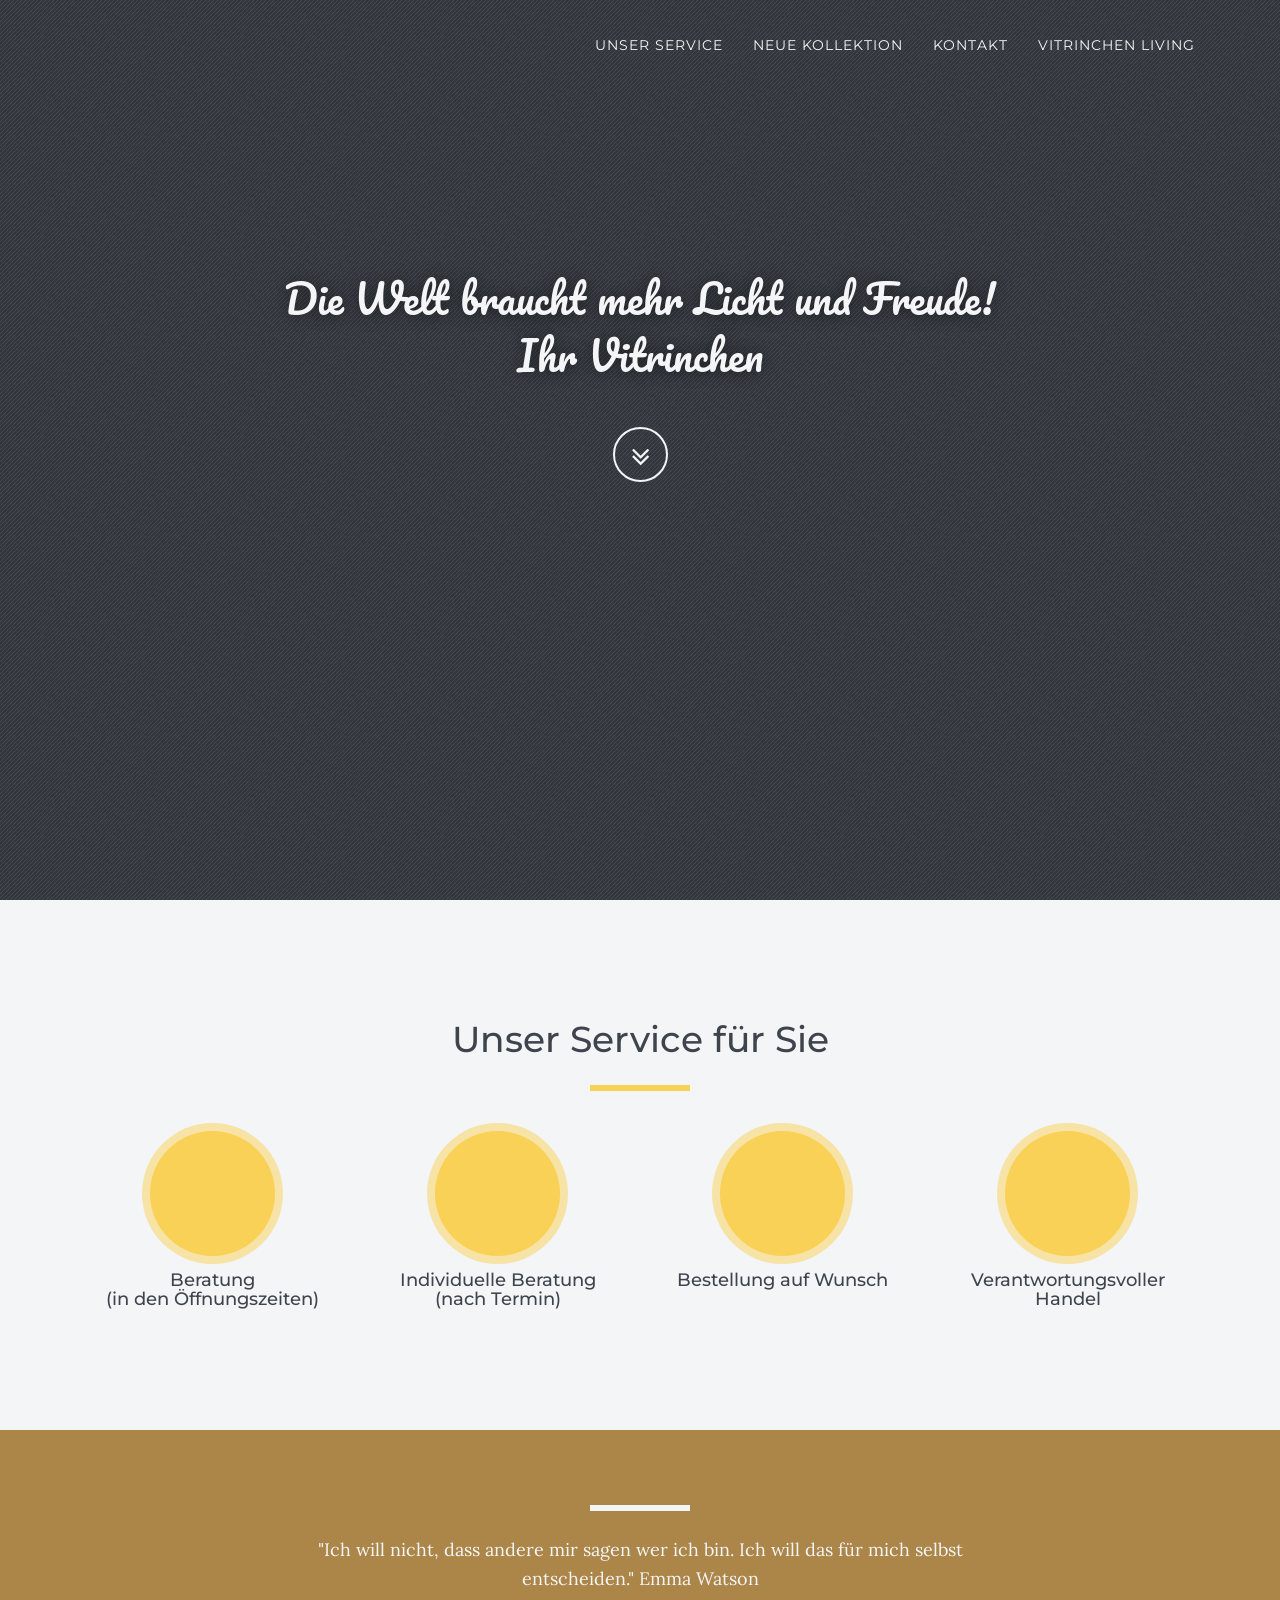
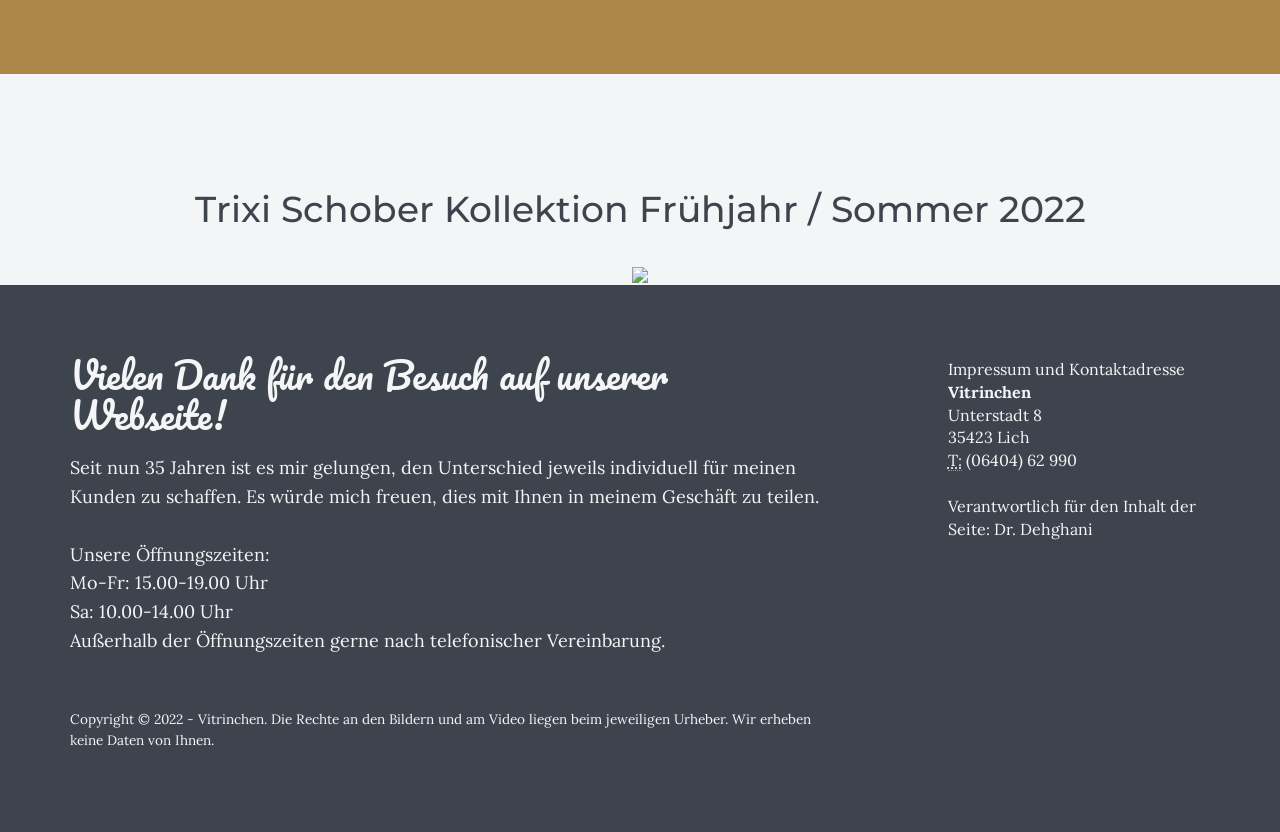
==== index.html @ 7ba22891 "new fashion" ====
<!DOCTYPE html>
<html lang="de">

<head>

    <meta charset="utf-8">
    <meta name="viewport" content="width=device-width, initial-scale=1, maximum-scale=1, user-scalable=no">
    <meta name="description" content="">
    <meta name="author" content="">

    <title>Vitrinchen in Lich</title>

    <!-- Bootstrap Core CSS -->
    <link href="assets/css/bootstrap/bootstrap.min.css" rel="stylesheet" type="text/css">

    <!-- Fonts -->
    <link href="assets/css/plugins/font-awesome/css/font-awesome.min.css" rel="stylesheet" type="text/css">
    <link href='https://fonts.googleapis.com/css?family=Lora:400,700,400italic,700italic' rel='stylesheet' type='text/css'>
    <link href='https://fonts.googleapis.com/css?family=Montserrat:400,700' rel='stylesheet' type='text/css'>
    <link href='https://fonts.googleapis.com/css?family=Pacifico' rel='stylesheet' type='text/css'>

    <!-- Retina Images Plugin -->
    <!--<script src="assets/js/plugins/retina/retina.min.js"></script>-->

    <!-- Plugin CSS -->
    <link href="assets/css/plugins/hover/hover.min.css" rel="stylesheet">
    <link href="assets/css/plugins/owl.carousel/owl.carousel.css" rel="stylesheet">
    <link href="assets/css/plugins/owl.carousel/owl.theme.css" rel="stylesheet">
    <!--<link href="assets/css/plugins/owl.carousel/owl.transitions.css" rel="stylesheet">-->
    <link href="assets/css/plugins/jquery.fs.wallpaper/jquery.fs.wallpaper.css" rel="stylesheet">
    <link href="assets/css/plugins/magnific-popup/magnific-popup.css" rel="stylesheet">

    <!-- Spectrum CSS -->
    <!-- Note: spectrum.css is the default blue theme. To use another theme, uncomment the one you want and delete the rest, including the default spectrum.css! -->
    <link href="assets/css/spectrum-yellow.css" rel="stylesheet">
    <!-- <link href="assets/css/spectrum-aqua.css" rel="stylesheet"> -->
    <!-- <link href="assets/css/spectrum-coffee.css" rel="stylesheet"> -->
    <!-- <link href="assets/css/spectrum-coral.css" rel="stylesheet"> -->
    <!-- <link href="assets/css/spectrum-lavender.css" rel="stylesheet"> -->
    <!-- <link href="assets/css/spectrum-olive.css" rel="stylesheet"> -->
    <!-- <link href="assets/css/spectrum-orange.css" rel="stylesheet"> -->
    <!-- <link href="assets/css/spectrum-peach.css" rel="stylesheet"> -->
    <!-- <link href="assets/css/spectrum-pink.css" rel="stylesheet"> -->
    <!-- <link href="assets/css/spectrum-purple.css" rel="stylesheet"> -->
    <!-- <link href="assets/css/spectrum-rust.css" rel="stylesheet"> -->
    <!-- <link href="assets/css/spectrum-seafoam.css" rel="stylesheet"> -->
    <!-- <link href="assets/css/spectrum-slate.css" rel="stylesheet"> -->
    <!-- <link href="assets/css/spectrum-turquoise.css" rel="stylesheet"> -->
    <!-- <link href="assets/css/spectrum-yellow.css" rel="stylesheet"> -->

    <!-- HTML5 shim and Respond.js IE8 support of HTML5 elements and media queries -->
    <!--[if lt IE 9]>
      <script src="assets/js/html5shiv.js"></script>
      <script src="assets/js/respond.min.js"></script>
    <![endif]-->

</head>

<body id="page-top" data-spy="scroll" data-target=".navbar-fixed-top">

    <div id="wrapper">

        <nav class="navbar navbar-dark navbar-fixed-top" role="navigation">
            <div class="container">
                <div class="navbar-header page-scroll">
                    <button type="button" class="navbar-toggle" data-toggle="collapse" data-target=".navbar-main-collapse">
                        <i class="fa fa-bars"></i>
                    </button>
                    <a class="navbar-brand" href="#page-top">
                        <span class="logo">
                            <!--<img src="assets/img/logo.png" alt="">-->
                        </span>
                    </a>
                </div>

                <!-- Collect the nav links, forms, and other content for toggling -->
                <div class="collapse navbar-collapse navbar-right navbar-main-collapse">
                    <ul class="nav navbar-nav">
                        <!-- Hidden li included to remove active class from about link when scrolled up past about section -->
                        <li class="hidden">
                            <a href="#page-top"></a>
                        </li>
                        <li class="page-scroll">
                            <a href="#services">Unser Service</a>
                        </li>
                        <li class="page-scroll">
                            <a href="#kollektion">Neue Kollektion</a>
                        </li>
                        <li class="page-scroll">
                            <a href="#contact">Kontakt</a>
                        </li>
                        <li class="page-scroll">
                            <a href="https://justkaran.github.io/vitrinchenliving/">Vitrinchen Living</a>
                        </li>
                    </ul>
                </div>
                <!-- /.navbar-collapse -->
            </div>
            <!-- /.container -->
        </nav>

        <header class="intro-img intro-dark-bg" style="background-image: url(https://cdn.pixabay.com/photo/2022/04/02/12/29/wild-daffodils-7106921_1280.jpg" data-stellar-background-ratio="0.5">
            <div class="overlay"></div>
            <div class="intro-body" data-scrollreveal="move 0">
                <div class="container">
                    <div class="intro-welcome">Die Welt braucht mehr Licht und Freude! <br> Ihr Vitrinchen</div>
                    <br>
                    <!--<h1 class="brand-heading"><span class="text-primary">Vitrinchen</span></h1>-->
                    <div class="page-scroll" data-scrollreveal="enter bottom after .6s">
                        <a href="#services" class="btn btn-scroll-light sink">
                            <i class="fa fa-angle-double-down"></i>
                        </a>
                    </div>
                </div>
            </div>
        </header>

       <!--<section id="about" class="about-2">
            <div class="container">
                <div class="row" data-scrollreveal="enter left">
                    <div class="col-lg-4 col-lg-offset-1">
                        <img src="assets/img/demo-bgs/header.png" class="img-circle img-responsive img-centered dark-faded-border" alt="">
                    </div>
                    <div class="col-lg-5 text-center" data-scrollreveal="enter right">
                        <h2>Über uns</h2>
                        <hr class="primary">
                        <p>Vitrinchen - Ihr Modehaus!</p>
                    </div>
                </div>
            </div>
        </section>-->

        <section id="services" class="services-1">
            <div class="container">
                <div class="row">
                    <div class="col-lg-8 col-lg-offset-2 text-center" data-scrollreveal="move 0">
                        <h2>Unser Service für Sie</h2>
                        <hr class="primary" style="background: rgba(171, 134, 72, 1)">
                    </div>
                    <div class="col-lg-12 text-center" data-scrollreveal="enter bottom">
                        <ul id="services-1-carousel" class="icon-effect list-inline">
                           <li class="item">
                                <span class="icon"></span>
                                <h4>Beratung <br> (in den Öffnungszeiten) </h4>
                            </li>
                            <li class="item">
                                <span class="icon"></span>
                                <h4>Individuelle Beratung <br> (nach Termin) </h4>
                            </li>
                            <li class="item">
                                <span class="icon"></span>
                                <h4>Bestellung auf Wunsch</h4>
                            </li>
                            <li class="item">
                                <span class="icon"></span>
                                <h4>Verantwortungsvoller Handel</h4>
                            </li>
                          <!--< <li class="item">
                                <span class="icon icon-pencil"></span>
                                <h3>Stets neue Designer</h3>
                            </li>-->
                            <!--<li class="item">
                                <span class="icon icon-wrench"></span>
                                <h3>Maintenance</h3>
                            </li>
                            <li class="item">
                                <span class="icon icon-rocket"></span>
                                <h3>Launch Timelines</h3>
                            </li>
                            <li class="item">
                                <span class="icon icon-flag"></span>
                                <h3>Custom Branding</h3>-->
                            </li>
                        </ul>
                    </div>
                </div>
            </div>
        </section>

          <aside class="bg-parallax-dark nopadding" style="background-image: url(assets/img/demo-bgs/fashion.jpg);" data-stellar-background-ratio="0.5">
            <div class="aside-overlay" style="background-color: rgba(171, 134, 72, 1);">
                <div class="container">
                    <div class="row text-center">
                        <div class="col-lg-8 col-lg-offset-2">
                            <h2 data-scrollreveal="enter top"></h2>
                            <hr class="light">
                            <p data-scrollreveal="enter bottom">"Ich will nicht, dass andere mir sagen wer ich bin. Ich will das für mich selbst entscheiden."
Emma Watson</p>

                        </div>
                    </div>
                </div>
            </div>
        </aside>
<!-- Video Melissa Section -->
<div class="melissa" id="kollektion">
  <div class="row">
    <div class="col-lg-12 text-center">
                            <h2>Trixi Schober Kollektion Frühjahr / Sommer 2022</h2><br>
      <div>
        <a href="https://www.trixischober.de/collections/summer22/"><img src="https://www.trixischober.de/wp-content/uploads/TRIXI-SCHOBER-1-11.jpg" width="100%" height="400px" frameborder="0" scrolling="no" webkitallowfullscreen="" mozallowfullscreen="" allowfullscreen=""></a>
        </iframe>
      </div>
    </div>
  </div>
</div>


        <footer class="footer-2 bg-dark">
            <div class="container">
                <div class="row">
                    <div class="col-md-8">
                        <h2 class="script">Vielen Dank für den Besuch auf unserer Webseite!</h2>
                        <p>Seit nun 35 Jahren ist es mir gelungen, den Unterschied jeweils individuell für meinen Kunden zu schaffen. Es würde mich freuen, dies mit Ihnen in meinem Geschäft zu teilen. <br><br>
Unsere Öffnungszeiten:<br>
Mo-Fr:  15.00-19.00 Uhr <br>
Sa:     10.00-14.00 Uhr <br>
Außerhalb der Öffnungszeiten gerne nach telefonischer Vereinbarung.
</p><br>
                        <p class="small">Copyright &copy; 2022 - Vitrinchen. Die Rechte an den Bildern und am Video liegen beim jeweiligen Urheber. Wir erheben keine Daten von Ihnen. </p>
                    </div>
                    <div class="col-md-3 col-md-offset-1">
                        <!--<h3 class="script">Find me!</h3>
                        <ul class="list-inline">
                            <li>
                                <a href="#" class="btn btn-social-light btn-facebook"><i class="fa fa-fw fa-facebook"></i></a>
                            </li>
                            <li>
                                <a href="#" class="btn btn-social-light btn-twitter"><i class="fa fa-fw fa-twitter"></i></a>
                            </li>
                            <li>
                                <a href="#" class="btn btn-social-light btn-dribbble"><i class="fa fa-fw fa-dribbble"></i></a>
                            </li>
                            <li>
                                <a href="#" class="btn btn-social-light btn-google-plus"><i class="fa fa-fw fa-google-plus"></i></a>
                            </li>
                        </ul>-->
                        <br>
                        <address id=#contact>
                        Impressum und Kontaktadresse<br>
                            <strong>Vitrinchen</strong>
                            <br>Unterstadt 8
                            <br>35423 Lich
                            <br>
                            <abbr title="Phone">T:</abbr> (06404) 62 990
                            <br><br>
                            Verantwortlich für den Inhalt der Seite: Dr. Dehghani
                        </address>
                    </div>
                </div>
            </div>
        </footer>

    </div>

    <!-- Standard Portfolio Modal - Images and Text -->
    <!--<div id="portfolio-modal-1" class="portfolio-modal modal fade" tabindex="-1" role="dialog" aria-hidden="true">
        <div class="modal-content">
            <div class="close-modal" data-dismiss="modal">
                <div class="lr">
                    <div class="rl">
                    </div>
                </div>
            </div>
            <div class="container">
                <div class="row first">
                    <div class="col-lg-12">
                        <h2 class="page-header">Project Name</h2>
                    </div>
                </div>
                <div class="row">
                    <div class="col-md-8">
                        <div id="project-details-carousel" class="owl-carousel owl-theme">

                            <div class="item">
                                <img src="assets/img/demo-portfolio/10.jpg" alt="">
                            </div>
                            <div class="item">
                                <img src="assets/img/demo-portfolio/11.jpg" alt="">
                            </div>
                            <div class="item">
                                <img src="assets/img/demo-portfolio/12.jpg" alt="">
                            </div>

                        </div>
                    </div>
                    <div class="col-md-4">
                        <h3>Project Description:</h3>
                        <p>Lorem ipsum dolor sit amet, consectetur adipisicing elit. Dicta, et, ea, accusantium reprehenderit aliquam numquam fuga natus fugiat odit distinctio illo at unde.</p>
                        <p>Lorem ipsum dolor sit amet, consectetur adipisicing elit. Incidunt, iusto molestiae possimus sint dignissimos! Laudantium, dolore, vel, sint, labore optio perferendis illo dolorum similique soluta eum cupiditate assumenda consequatur maiores.</p>
                    </div>
                </div>
                <div class="row">
                    <div class="col-md-8">
                        <h3>Project Details:</h3>
                        <ul class="list-unstyled project-details">
                            <li>
                                <strong>Client:</strong>Lorem Ipsum</li>
                            <li>
                                <strong>Services:</strong>Web Design, Photography</li>
                            <li>
                                <strong>Date:</strong>January 2014</li>
                        </ul>
                    </div>
                </div>
            </div>
        </div>
    </div>

    <!-- Standard Portfolio Modal - Video and Text -->


    <!-- Core JavaScript Files -->
    <script src="assets/js/jquery-1.10.2.js"></script>
    <script src="assets/js/bootstrap/bootstrap.min.js"></script>
    <script src="assets/js/modernizr.custom.js"></script>

    <!-- Plugin JavaScript Files -->
   <!-- <script src="assets/js/plugins/jquery.easing/jquery.easing.1.3.js"></script>-->
    <script src="assets/js/plugins/jquery.fitvids/jquery.fitvids.js"></script>
    <script src="assets/js/plugins/jquery.fs.wallpaper/jquery.fs.wallpaper.min.js"></script>
    <script src="assets/js/plugins/jquery.magnific-popup/jquery.magnific-popup.min.js"></script>
    <script src="assets/js/plugins/jquery.tubular/jquery.tubular.1.0.js"></script>
    <script src="assets/js/plugins/owl.carousel/owl.carousel.min.js"></script>
    <script src="assets/js/plugins/scrollReveal/scrollReveal.js"></script>
    <script src="assets/js/plugins/stellar/stellar.js"></script>
    <script src="assets/js/plugins/jquery.mousewheel/jquery.mousewheel.js"></script>
    <script src="assets/js/plugins/jquery.simplr.smoothscroll/jquery.simplr.smoothscroll.js"></script>
    <script src="assets/js/plugins/jqBootstrapValidation/jqBootstrapValidation.js"></script>
    <script src="assets/js/contact_me.js"></script>
    <script src="assets/js/plugins/isotope/isotope.pkgd.min.js"></script>

    <!-- Spectrum JavaScript Files -->
    <script src="assets/js/spectrum.nav.js"></script>
    <script src="assets/js/spectrum.js"></script>

</body>

</html>
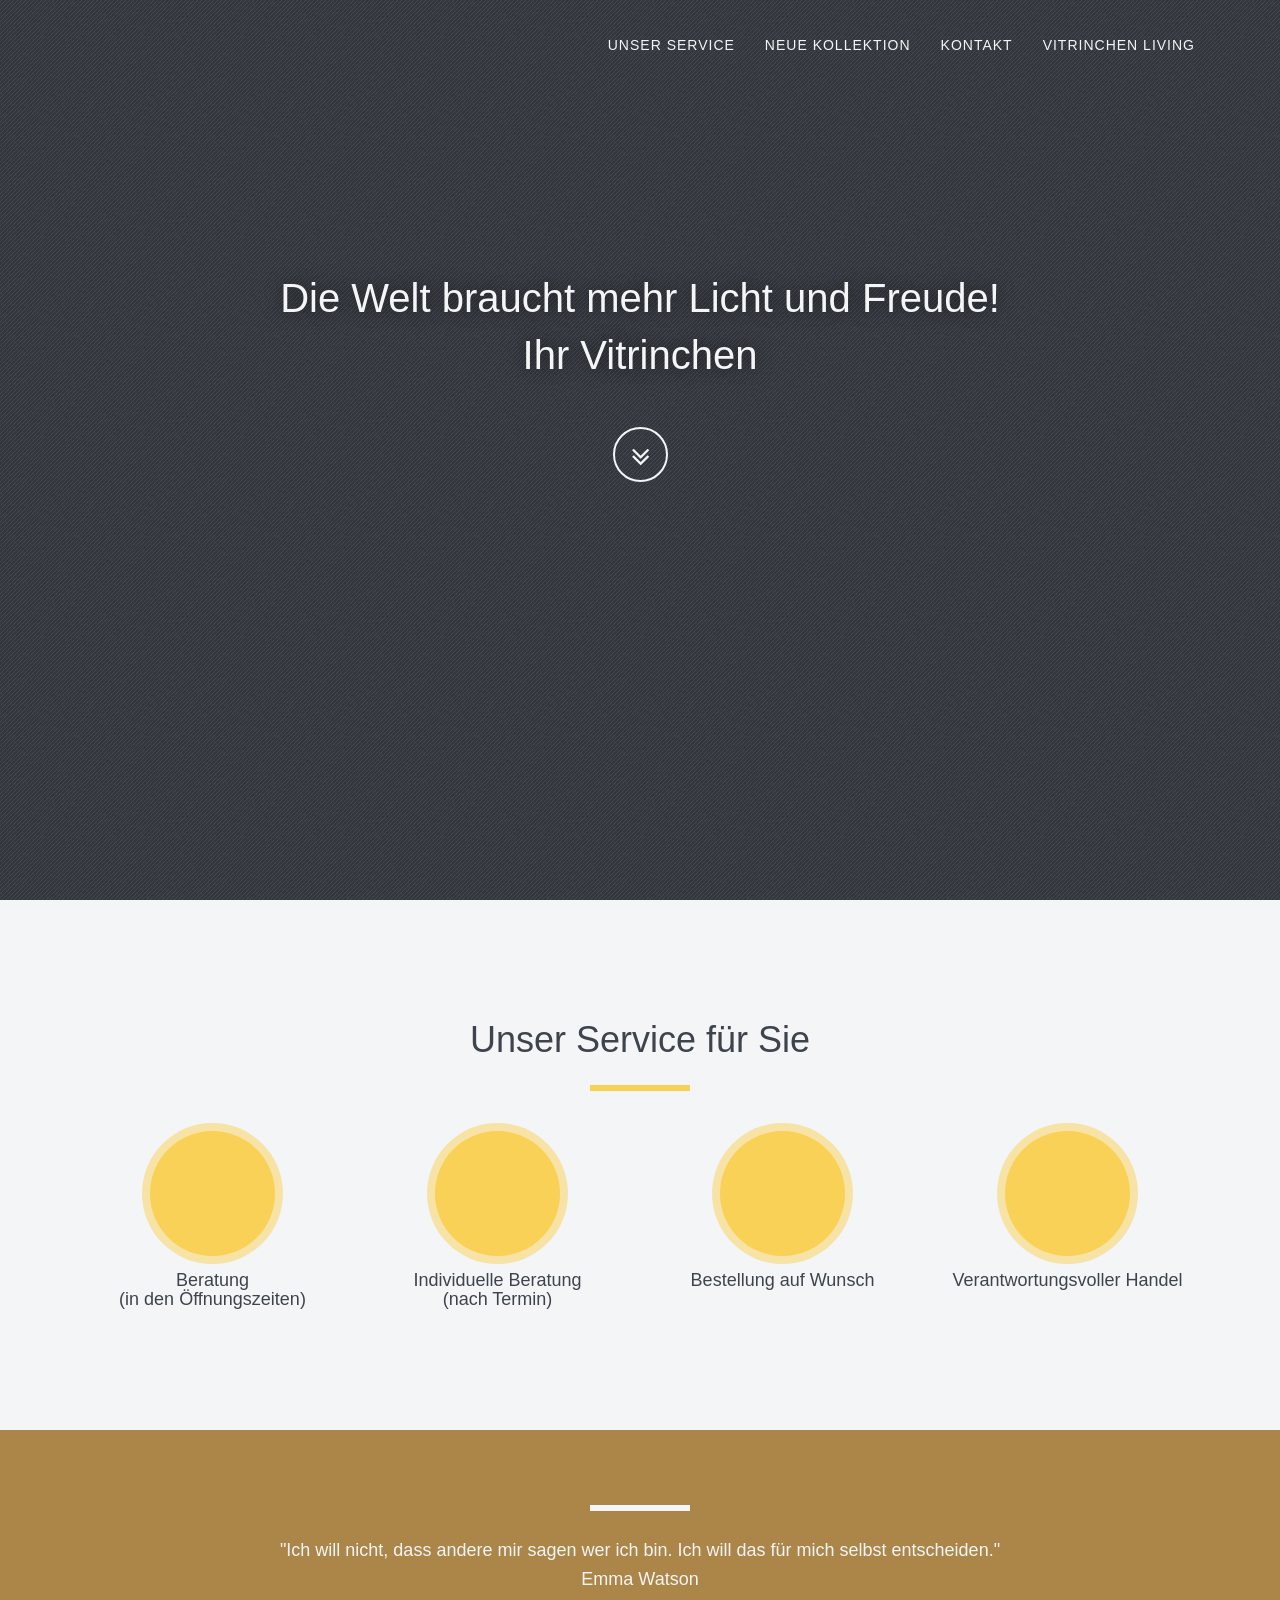
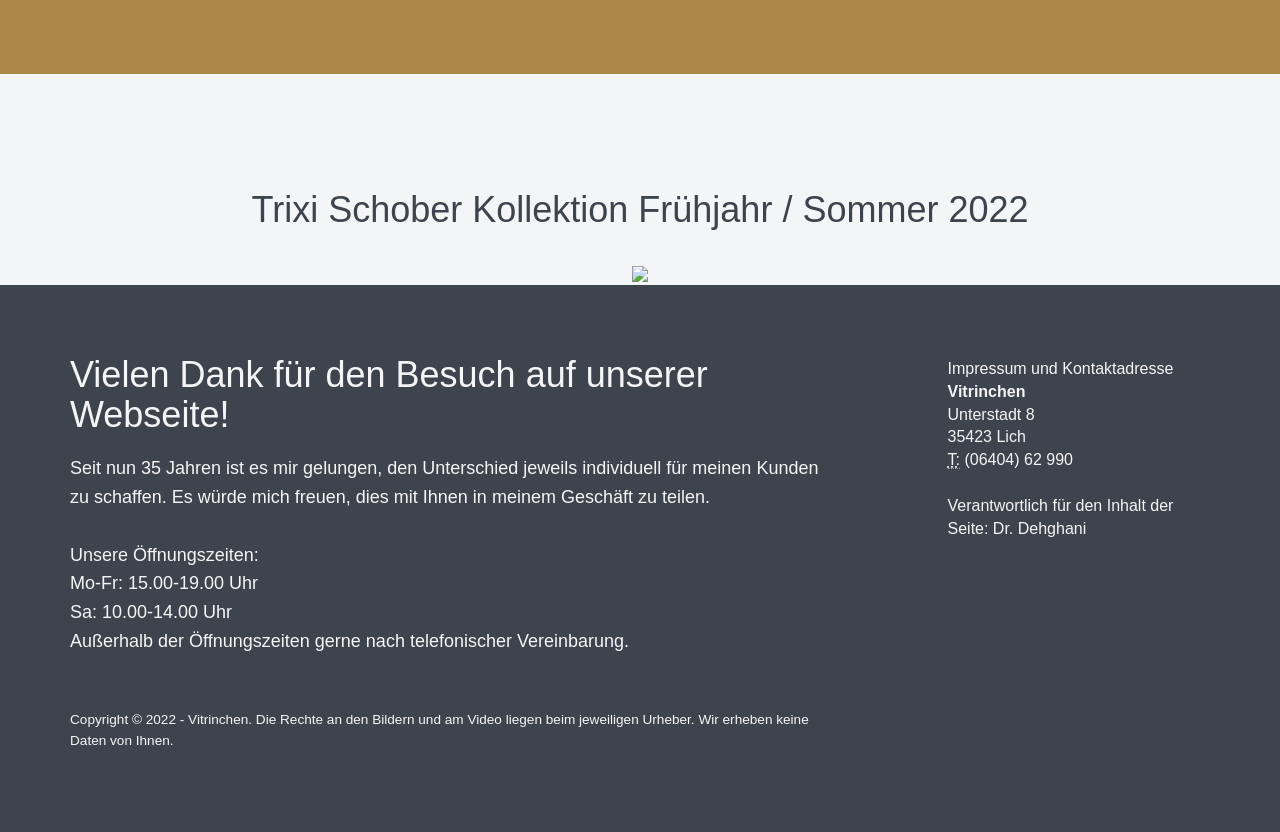
==== commit 0603833a: "Update index.html" ====
--- a/index.html
+++ b/index.html
@@ -15,9 +15,6 @@
 
     <!-- Fonts -->
     <link href="assets/css/plugins/font-awesome/css/font-awesome.min.css" rel="stylesheet" type="text/css">
-    <link href='https://fonts.googleapis.com/css?family=Lora:400,700,400italic,700italic' rel='stylesheet' type='text/css'>
-    <link href='https://fonts.googleapis.com/css?family=Montserrat:400,700' rel='stylesheet' type='text/css'>
-    <link href='https://fonts.googleapis.com/css?family=Pacifico' rel='stylesheet' type='text/css'>
 
     <!-- Retina Images Plugin -->
     <!--<script src="assets/js/plugins/retina/retina.min.js"></script>-->
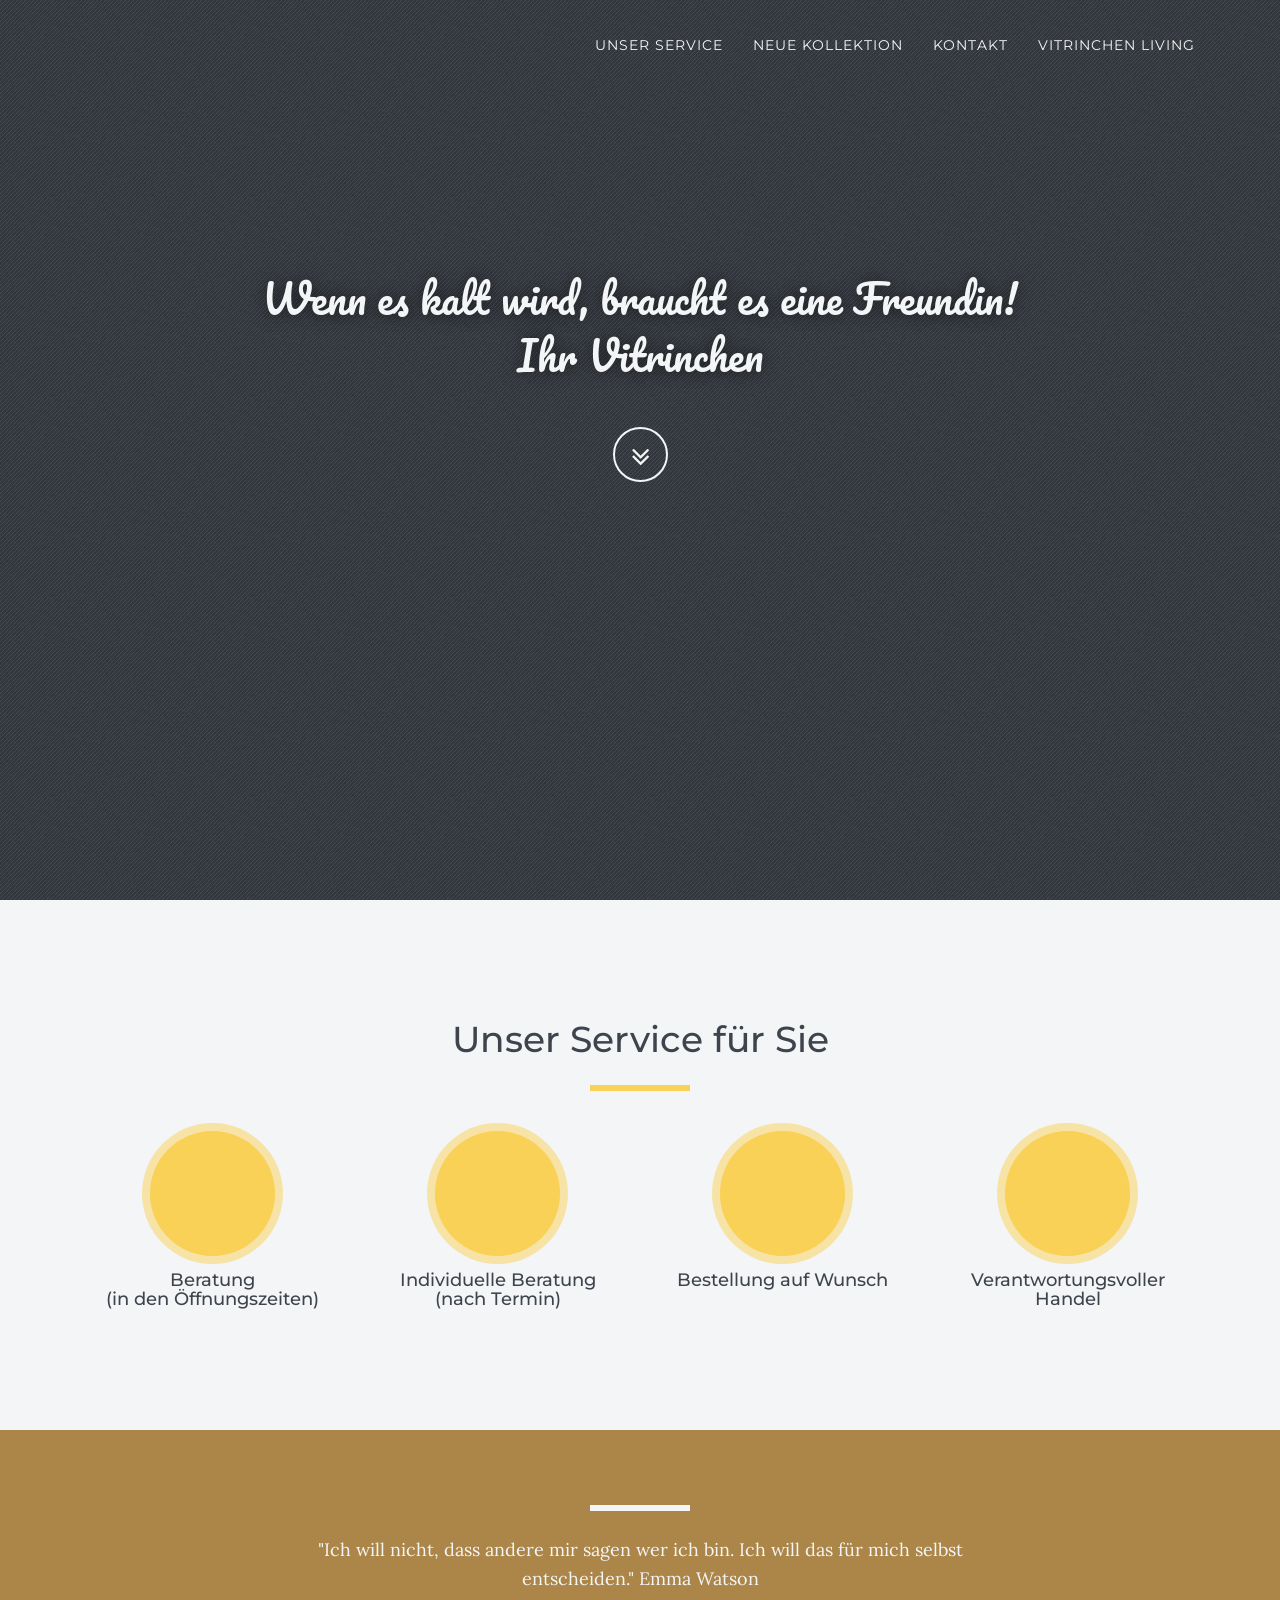
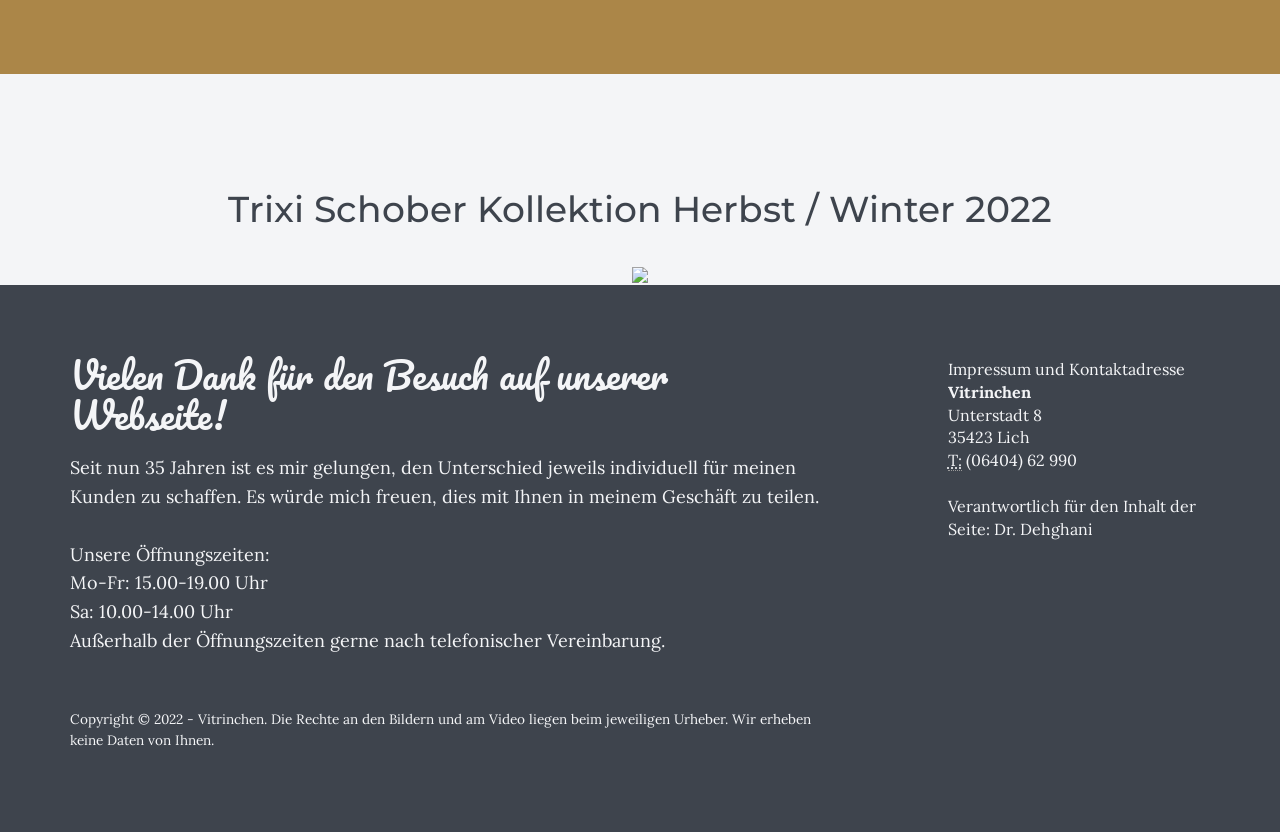
==== commit fa99f2c8: "Update index.html" ====
--- a/index.html
+++ b/index.html
@@ -15,6 +15,9 @@
 
     <!-- Fonts -->
     <link href="assets/css/plugins/font-awesome/css/font-awesome.min.css" rel="stylesheet" type="text/css">
+    <link href='https://fonts.googleapis.com/css?family=Lora:400,700,400italic,700italic' rel='stylesheet' type='text/css'>
+    <link href='https://fonts.googleapis.com/css?family=Montserrat:400,700' rel='stylesheet' type='text/css'>
+    <link href='https://fonts.googleapis.com/css?family=Pacifico' rel='stylesheet' type='text/css'>
 
     <!-- Retina Images Plugin -->
     <!--<script src="assets/js/plugins/retina/retina.min.js"></script>-->
@@ -96,11 +99,11 @@
             <!-- /.container -->
         </nav>
 
-        <header class="intro-img intro-dark-bg" style="background-image: url(https://cdn.pixabay.com/photo/2022/04/02/12/29/wild-daffodils-7106921_1280.jpg" data-stellar-background-ratio="0.5">
+        <header class="intro-img intro-dark-bg" style="background-image: url(https://cdn.pixabay.com/photo/2017/01/27/21/24/wintry-2014228_1280.jpg" data-stellar-background-ratio="0.5">
             <div class="overlay"></div>
             <div class="intro-body" data-scrollreveal="move 0">
                 <div class="container">
-                    <div class="intro-welcome">Die Welt braucht mehr Licht und Freude! <br> Ihr Vitrinchen</div>
+                    <div class="intro-welcome">Wenn es kalt wird, braucht es eine Freundin! <br> Ihr Vitrinchen</div>
                     <br>
                     <!--<h1 class="brand-heading"><span class="text-primary">Vitrinchen</span></h1>-->
                     <div class="page-scroll" data-scrollreveal="enter bottom after .6s">
@@ -193,9 +196,9 @@
 <div class="melissa" id="kollektion">
   <div class="row">
     <div class="col-lg-12 text-center">
-                            <h2>Trixi Schober Kollektion Frühjahr / Sommer 2022</h2><br>
+                            <h2>Trixi Schober Kollektion Herbst / Winter 2022</h2><br>
       <div>
-        <a href="https://www.trixischober.de/collections/summer22/"><img src="https://www.trixischober.de/wp-content/uploads/TRIXI-SCHOBER-1-11.jpg" width="100%" height="400px" frameborder="0" scrolling="no" webkitallowfullscreen="" mozallowfullscreen="" allowfullscreen=""></a>
+        <a href="https://www.trixischober.de/collections/fall22/"><img src="https://cdn.pixabay.com/photo/2016/10/21/14/46/fox-1758183_1280.jpg" width="100%" height="400px" frameborder="0" scrolling="no" webkitallowfullscreen="" mozallowfullscreen="" allowfullscreen=""></a>
         </iframe>
       </div>
     </div>
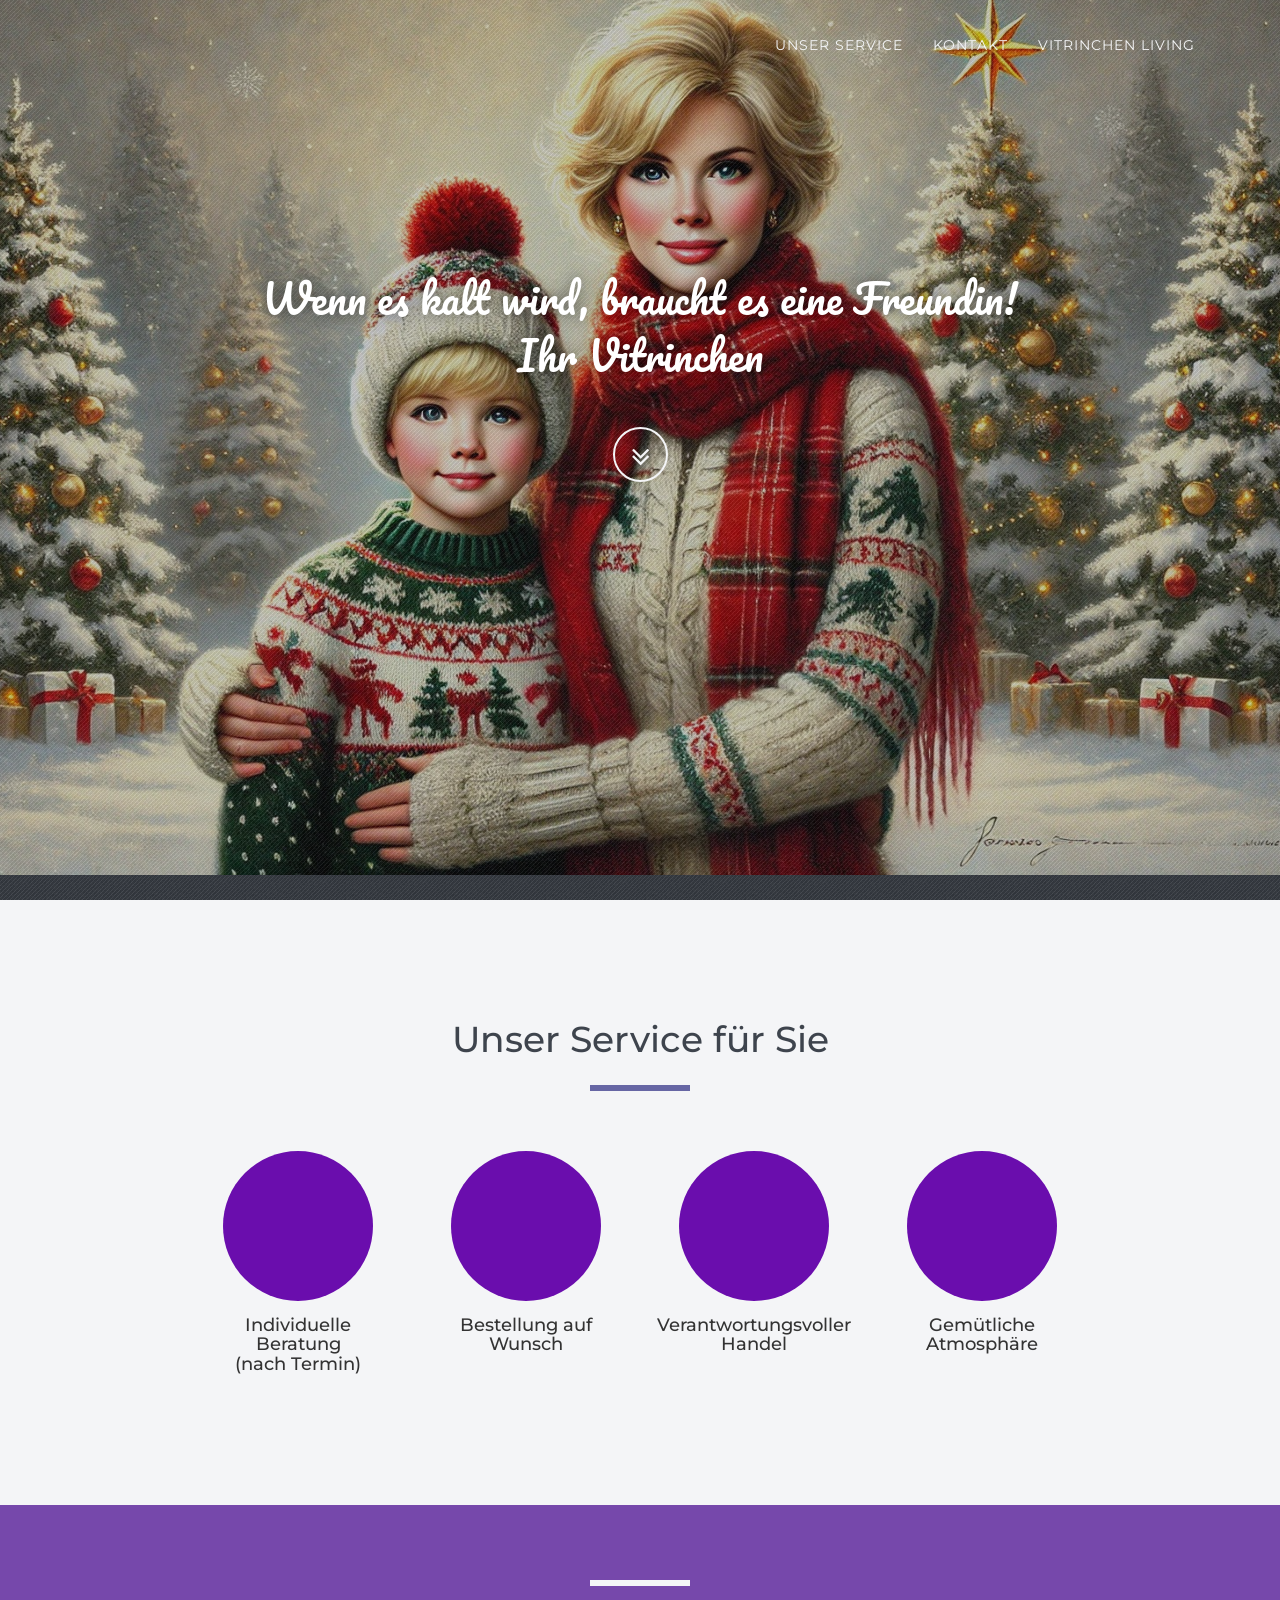
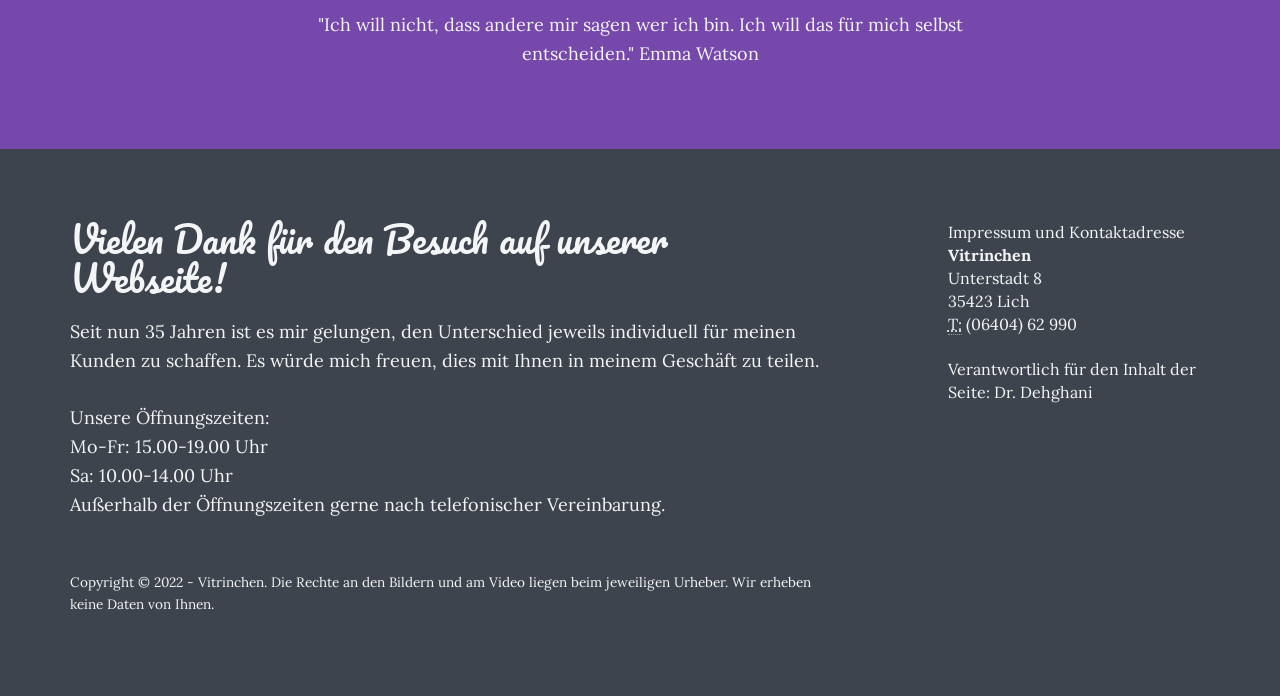
==== commit 2d4e2b33: "update" ====
--- a/index.html
+++ b/index.html
@@ -32,11 +32,11 @@
 
     <!-- Spectrum CSS -->
     <!-- Note: spectrum.css is the default blue theme. To use another theme, uncomment the one you want and delete the rest, including the default spectrum.css! -->
-    <link href="assets/css/spectrum-yellow.css" rel="stylesheet">
+    <!-- <link href="assets/css/spectrum-yellow.css" rel="stylesheet"> -->
     <!-- <link href="assets/css/spectrum-aqua.css" rel="stylesheet"> -->
     <!-- <link href="assets/css/spectrum-coffee.css" rel="stylesheet"> -->
     <!-- <link href="assets/css/spectrum-coral.css" rel="stylesheet"> -->
-    <!-- <link href="assets/css/spectrum-lavender.css" rel="stylesheet"> -->
+    <link href="assets/css/spectrum-lavender.css" rel="stylesheet">
     <!-- <link href="assets/css/spectrum-olive.css" rel="stylesheet"> -->
     <!-- <link href="assets/css/spectrum-orange.css" rel="stylesheet"> -->
     <!-- <link href="assets/css/spectrum-peach.css" rel="stylesheet"> -->
@@ -84,9 +84,6 @@
                             <a href="#services">Unser Service</a>
                         </li>
                         <li class="page-scroll">
-                            <a href="#kollektion">Neue Kollektion</a>
-                        </li>
-                        <li class="page-scroll">
                             <a href="#contact">Kontakt</a>
                         </li>
                         <li class="page-scroll">
@@ -99,86 +96,106 @@
             <!-- /.container -->
         </nav>
 
-        <header class="intro-img intro-dark-bg" style="background-image: url(https://cdn.pixabay.com/photo/2017/01/27/21/24/wintry-2014228_1280.jpg" data-stellar-background-ratio="0.5">
-            <div class="overlay"></div>
-            <div class="intro-body" data-scrollreveal="move 0">
-                <div class="container">
-                    <div class="intro-welcome">Wenn es kalt wird, braucht es eine Freundin! <br> Ihr Vitrinchen</div>
-                    <br>
-                    <!--<h1 class="brand-heading"><span class="text-primary">Vitrinchen</span></h1>-->
-                    <div class="page-scroll" data-scrollreveal="enter bottom after .6s">
-                        <a href="#services" class="btn btn-scroll-light sink">
-                            <i class="fa fa-angle-double-down"></i>
-                        </a>
-                    </div>
-                </div>
-            </div>
-        </header>
-
-       <!--<section id="about" class="about-2">
-            <div class="container">
-                <div class="row" data-scrollreveal="enter left">
-                    <div class="col-lg-4 col-lg-offset-1">
-                        <img src="assets/img/demo-bgs/header.png" class="img-circle img-responsive img-centered dark-faded-border" alt="">
-                    </div>
-                    <div class="col-lg-5 text-center" data-scrollreveal="enter right">
-                        <h2>Über uns</h2>
-                        <hr class="primary">
-                        <p>Vitrinchen - Ihr Modehaus!</p>
-                    </div>
-                </div>
-            </div>
-        </section>-->
-
+        <header class="intro-img intro-dark-bg" style="
+        background-image: url('assets/img/xmas5.jpeg');
+        background-size: cover;
+        background-position: center center;
+        height: 100vh;
+        width: 100vw;
+        position: relative;
+        margin: 0;
+        padding: 0;
+        overflow: hidden;
+        display: flex;
+        align-items: center;
+        justify-content: center;
+    " data-stellar-background-ratio="0.5">
+        <div class="overlay"></div>
+        <div class="intro-body" data-scrollreveal="move 0">
+            <div class="container">
+                <div class="intro-welcome">Wenn es kalt wird, braucht es eine Freundin! <br> Ihr Vitrinchen</div>
+                <br>
+                <div class="page-scroll" data-scrollreveal="enter bottom after .6s">
+                    <a href="#services" class="btn btn-scroll-light sink">
+                        <i class="fa fa-angle-double-down"></i>
+                    </a>
+                </div>
+            </div>
+        </div>
+    </header>
+    
+    <style>
+        .intro-welcome {
+            color: white;
+            font-size: 2rem; /* Default for larger screens */
+            text-align: center;
+        }
+    
+        /* Fix to ensure background covers entire area */
+        header.intro-img {
+            min-height: 100vh; /* Ensures it covers full height */
+        }
+    
+        /* Mobile view adjustments */
+        @media (max-width: 768px) {
+            .intro-welcome {
+                font-size: 1.5rem; /* Slightly smaller for mobile */
+                padding: 0 10px; /* Add some padding for readability */
+            }
+    
+            header.intro-img {
+                background-size: cover; /* Ensure full background coverage */
+                background-position: center;
+            }
+    
+            .intro-body {
+                padding-top: 10%; /* Adjust padding to fit content better */
+            }
+        }
+    
+        /* Remove grey area and cover full width/height */
+        body, html {
+            height: 100%;
+            margin: 0;
+            padding: 0;
+        }
+    </style>
+    
+    
         <section id="services" class="services-1">
             <div class="container">
                 <div class="row">
                     <div class="col-lg-8 col-lg-offset-2 text-center" data-scrollreveal="move 0">
                         <h2>Unser Service für Sie</h2>
-                        <hr class="primary" style="background: rgba(171, 134, 72, 1)">
+                        <hr class="primary" style="background: rgba(171, 134, 72, 1); margin-bottom: 40px;">
                     </div>
                     <div class="col-lg-12 text-center" data-scrollreveal="enter bottom">
-                        <ul id="services-1-carousel" class="icon-effect list-inline">
-                           <li class="item">
-                                <span class="icon"></span>
-                                <h4>Beratung <br> (in den Öffnungszeiten) </h4>
-                            </li>
-                            <li class="item">
-                                <span class="icon"></span>
-                                <h4>Individuelle Beratung <br> (nach Termin) </h4>
-                            </li>
-                            <li class="item">
-                                <span class="icon"></span>
-                                <h4>Bestellung auf Wunsch</h4>
-                            </li>
-                            <li class="item">
-                                <span class="icon"></span>
-                                <h4>Verantwortungsvoller Handel</h4>
-                            </li>
-                          <!--< <li class="item">
-                                <span class="icon icon-pencil"></span>
-                                <h3>Stets neue Designer</h3>
-                            </li>-->
-                            <!--<li class="item">
-                                <span class="icon icon-wrench"></span>
-                                <h3>Maintenance</h3>
-                            </li>
-                            <li class="item">
-                                <span class="icon icon-rocket"></span>
-                                <h3>Launch Timelines</h3>
-                            </li>
-                            <li class="item">
-                                <span class="icon icon-flag"></span>
-                                <h3>Custom Branding</h3>-->
+                        <ul id="services-1-carousel" class="icon-effect list-inline" style="display: flex; justify-content: space-around; align-items: center; gap: 50px; list-style-type: none; padding: 0; margin: 0 auto; width: 80%;">
+                            <li class="item" style="display: flex; flex-direction: column; align-items: center; text-align: center;">
+                                <span style="display: block; width: 150px; height: 150px; background-color: #6a0dad; border-radius: 50%;"></span>
+                                <h4 style="color: #333; margin-top: 15px;">Individuelle Beratung <br> (nach Termin)</h4>
+                            </li>
+                            <li class="item" style="display: flex; flex-direction: column; align-items: center; text-align: center;">
+                                <span style="display: block; width: 150px; height: 150px; background-color: #6a0dad; border-radius: 50%;"></span>
+                                <h4 style="color: #333; margin-top: 15px;">Bestellung auf Wunsch</h4>
+                            </li>
+                            <li class="item" style="display: flex; flex-direction: column; align-items: center; text-align: center;">
+                                <span style="display: block; width: 150px; height: 150px; background-color: #6a0dad; border-radius: 50%;"></span>
+                                <h4 style="color: #333; margin-top: 15px;">Verantwortungsvoller Handel</h4>
+                            </li>
+                            <li class="item" style="display: flex; flex-direction: column; align-items: center; text-align: center;">
+                                <span style="display: block; width: 150px; height: 150px; background-color: #6a0dad; border-radius: 50%;"></span>
+                                <h4 style="color: #333; margin-top: 15px;">Gemütliche Atmosphäre</h4>
                             </li>
                         </ul>
                     </div>
                 </div>
             </div>
         </section>
-
+        
+        
           <aside class="bg-parallax-dark nopadding" style="background-image: url(assets/img/demo-bgs/fashion.jpg);" data-stellar-background-ratio="0.5">
-            <div class="aside-overlay" style="background-color: rgba(171, 134, 72, 1);">
+            <div class="aside-overlay" style="background-color: rgb(118, 72, 171);">
                 <div class="container">
                     <div class="row text-center">
                         <div class="col-lg-8 col-lg-offset-2">
@@ -192,20 +209,6 @@
                 </div>
             </div>
         </aside>
-<!-- Video Melissa Section -->
-<div class="melissa" id="kollektion">
-  <div class="row">
-    <div class="col-lg-12 text-center">
-                            <h2>Trixi Schober Kollektion Herbst / Winter 2022</h2><br>
-      <div>
-        <a href="https://www.trixischober.de/collections/fall22/"><img src="https://cdn.pixabay.com/photo/2016/10/21/14/46/fox-1758183_1280.jpg" width="100%" height="400px" frameborder="0" scrolling="no" webkitallowfullscreen="" mozallowfullscreen="" allowfullscreen=""></a>
-        </iframe>
-      </div>
-    </div>
-  </div>
-</div>
-
-
         <footer class="footer-2 bg-dark">
             <div class="container">
                 <div class="row">
@@ -220,21 +223,6 @@
                         <p class="small">Copyright &copy; 2022 - Vitrinchen. Die Rechte an den Bildern und am Video liegen beim jeweiligen Urheber. Wir erheben keine Daten von Ihnen. </p>
                     </div>
                     <div class="col-md-3 col-md-offset-1">
-                        <!--<h3 class="script">Find me!</h3>
-                        <ul class="list-inline">
-                            <li>
-                                <a href="#" class="btn btn-social-light btn-facebook"><i class="fa fa-fw fa-facebook"></i></a>
-                            </li>
-                            <li>
-                                <a href="#" class="btn btn-social-light btn-twitter"><i class="fa fa-fw fa-twitter"></i></a>
-                            </li>
-                            <li>
-                                <a href="#" class="btn btn-social-light btn-dribbble"><i class="fa fa-fw fa-dribbble"></i></a>
-                            </li>
-                            <li>
-                                <a href="#" class="btn btn-social-light btn-google-plus"><i class="fa fa-fw fa-google-plus"></i></a>
-                            </li>
-                        </ul>-->
                         <br>
                         <address id=#contact>
                         Impressum und Kontaktadresse<br>
@@ -252,62 +240,6 @@
         </footer>
 
     </div>
-
-    <!-- Standard Portfolio Modal - Images and Text -->
-    <!--<div id="portfolio-modal-1" class="portfolio-modal modal fade" tabindex="-1" role="dialog" aria-hidden="true">
-        <div class="modal-content">
-            <div class="close-modal" data-dismiss="modal">
-                <div class="lr">
-                    <div class="rl">
-                    </div>
-                </div>
-            </div>
-            <div class="container">
-                <div class="row first">
-                    <div class="col-lg-12">
-                        <h2 class="page-header">Project Name</h2>
-                    </div>
-                </div>
-                <div class="row">
-                    <div class="col-md-8">
-                        <div id="project-details-carousel" class="owl-carousel owl-theme">
-
-                            <div class="item">
-                                <img src="assets/img/demo-portfolio/10.jpg" alt="">
-                            </div>
-                            <div class="item">
-                                <img src="assets/img/demo-portfolio/11.jpg" alt="">
-                            </div>
-                            <div class="item">
-                                <img src="assets/img/demo-portfolio/12.jpg" alt="">
-                            </div>
-
-                        </div>
-                    </div>
-                    <div class="col-md-4">
-                        <h3>Project Description:</h3>
-                        <p>Lorem ipsum dolor sit amet, consectetur adipisicing elit. Dicta, et, ea, accusantium reprehenderit aliquam numquam fuga natus fugiat odit distinctio illo at unde.</p>
-                        <p>Lorem ipsum dolor sit amet, consectetur adipisicing elit. Incidunt, iusto molestiae possimus sint dignissimos! Laudantium, dolore, vel, sint, labore optio perferendis illo dolorum similique soluta eum cupiditate assumenda consequatur maiores.</p>
-                    </div>
-                </div>
-                <div class="row">
-                    <div class="col-md-8">
-                        <h3>Project Details:</h3>
-                        <ul class="list-unstyled project-details">
-                            <li>
-                                <strong>Client:</strong>Lorem Ipsum</li>
-                            <li>
-                                <strong>Services:</strong>Web Design, Photography</li>
-                            <li>
-                                <strong>Date:</strong>January 2014</li>
-                        </ul>
-                    </div>
-                </div>
-            </div>
-        </div>
-    </div>
-
-    <!-- Standard Portfolio Modal - Video and Text -->
 
 
     <!-- Core JavaScript Files -->
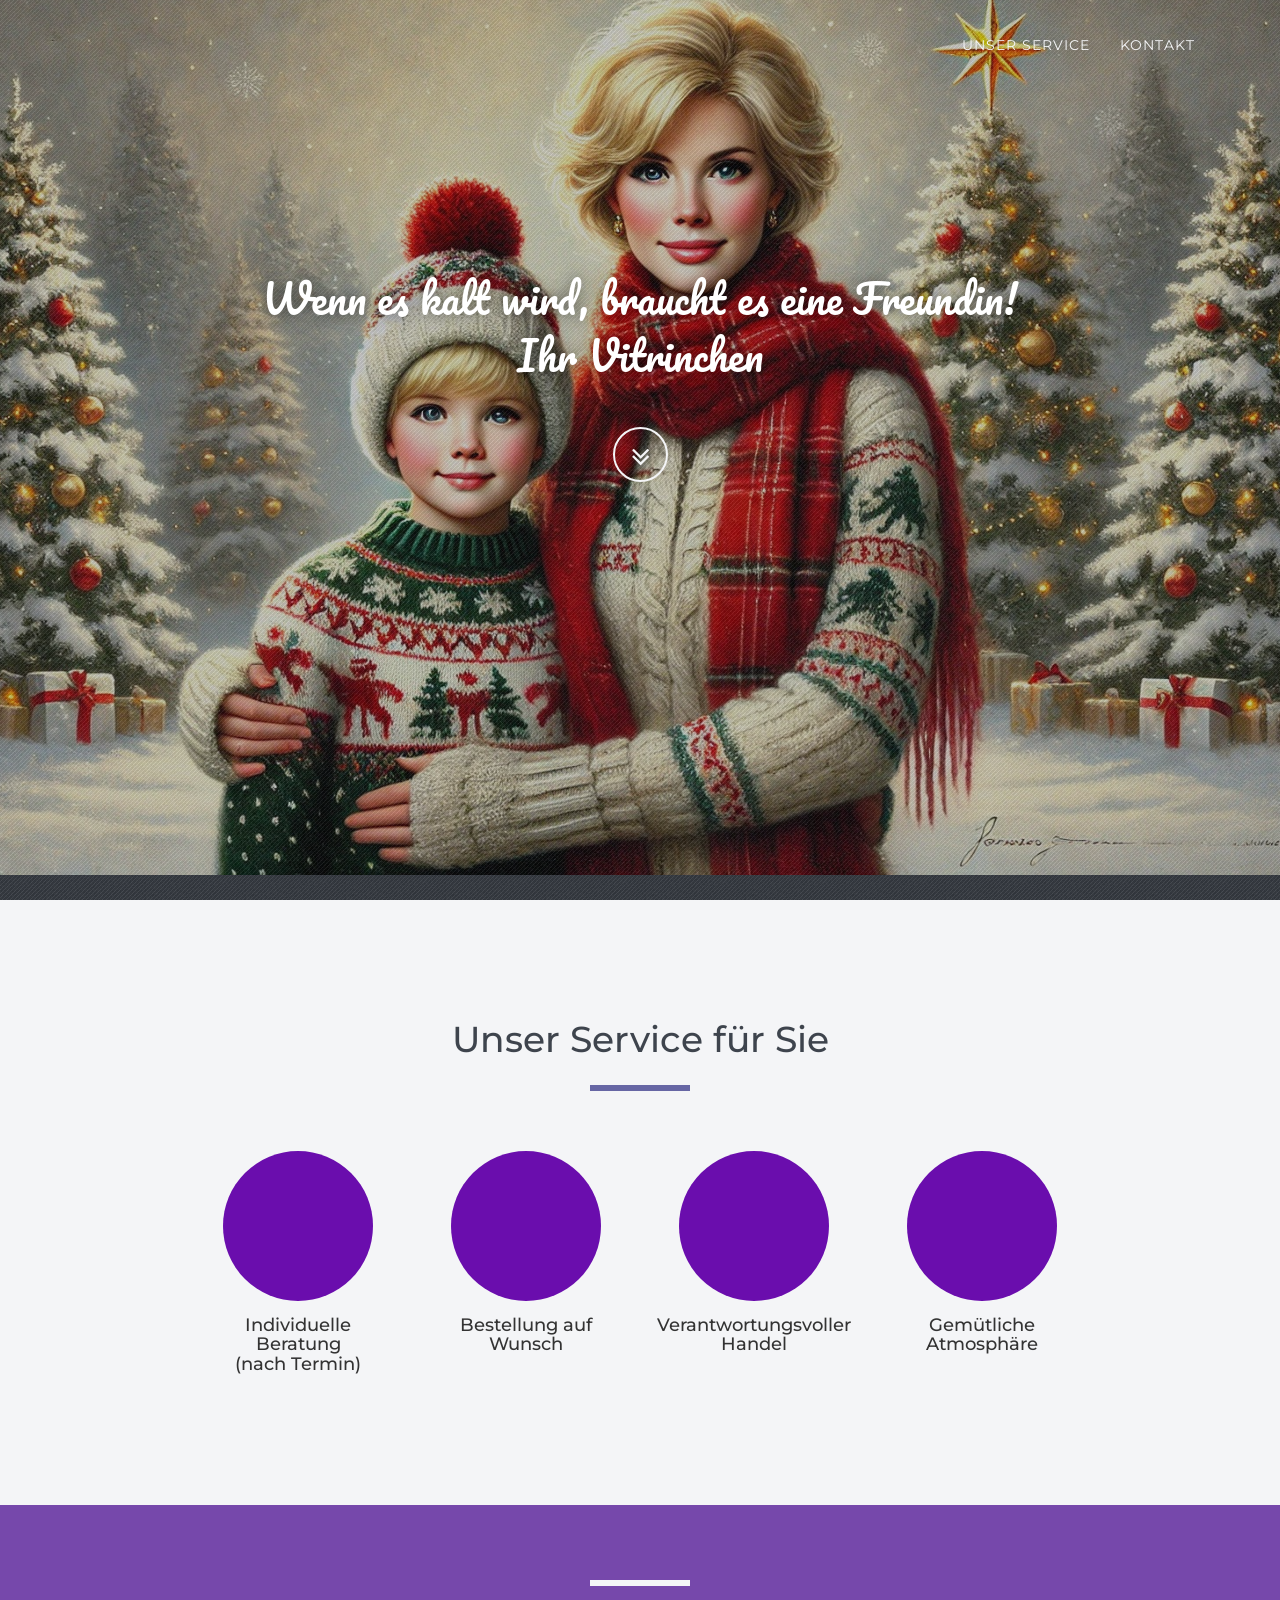
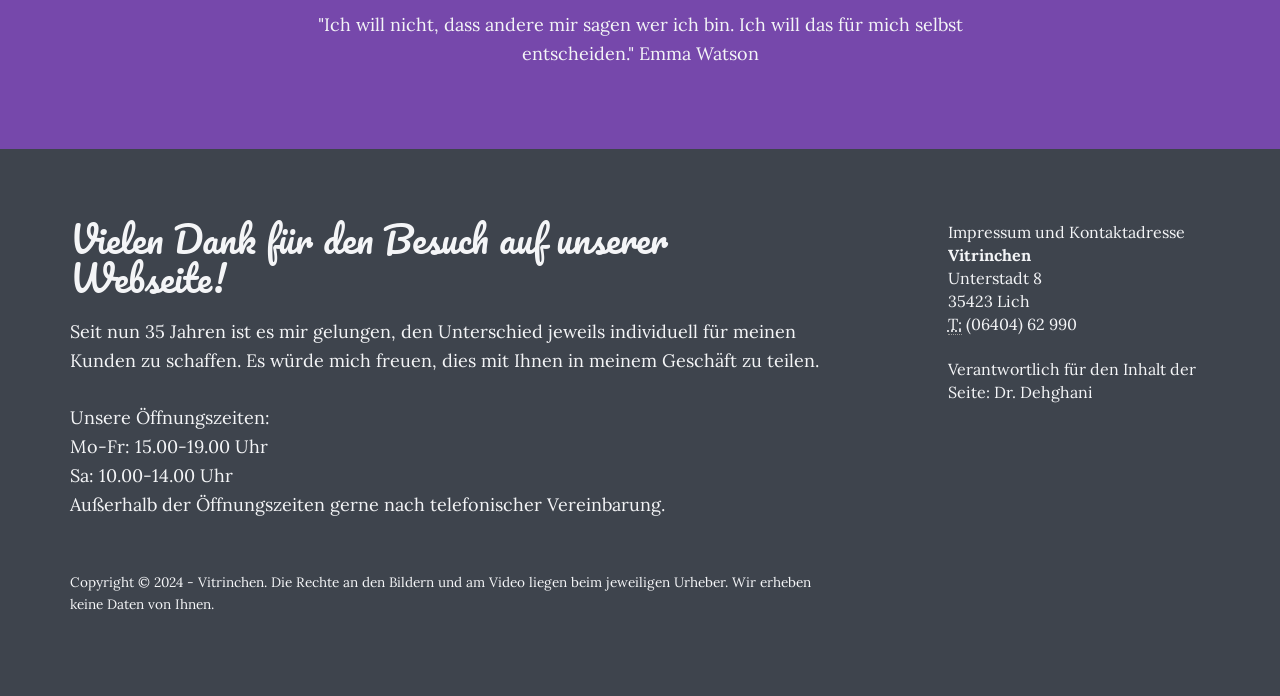
==== commit ea16d20f: "update" ====
--- a/index.html
+++ b/index.html
@@ -86,9 +86,6 @@
                         <li class="page-scroll">
                             <a href="#contact">Kontakt</a>
                         </li>
-                        <li class="page-scroll">
-                            <a href="https://justkaran.github.io/vitrinchenliving/">Vitrinchen Living</a>
-                        </li>
                     </ul>
                 </div>
                 <!-- /.navbar-collapse -->
@@ -220,7 +217,7 @@
 Sa:     10.00-14.00 Uhr <br>
 Außerhalb der Öffnungszeiten gerne nach telefonischer Vereinbarung.
 </p><br>
-                        <p class="small">Copyright &copy; 2022 - Vitrinchen. Die Rechte an den Bildern und am Video liegen beim jeweiligen Urheber. Wir erheben keine Daten von Ihnen. </p>
+                        <p class="small">Copyright &copy; 2024 - Vitrinchen. Die Rechte an den Bildern und am Video liegen beim jeweiligen Urheber. Wir erheben keine Daten von Ihnen. </p>
                     </div>
                     <div class="col-md-3 col-md-offset-1">
                         <br>
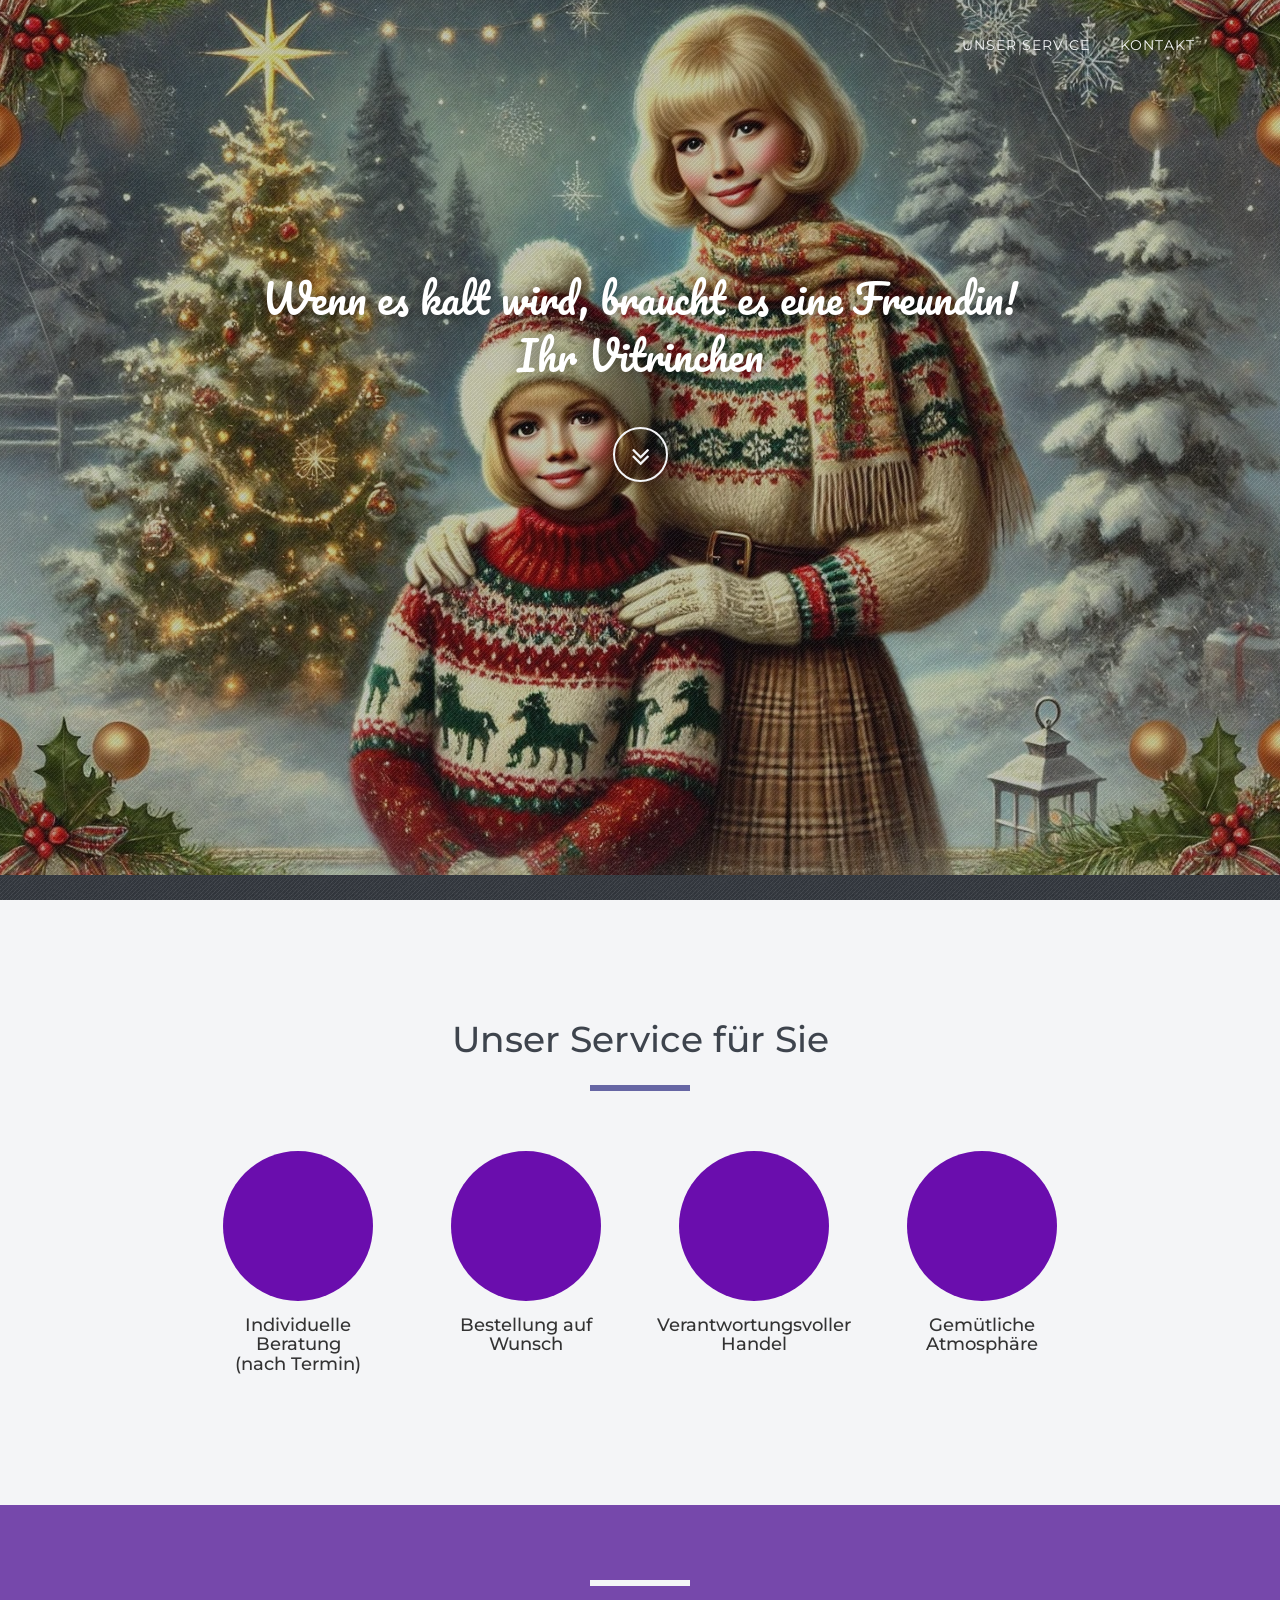
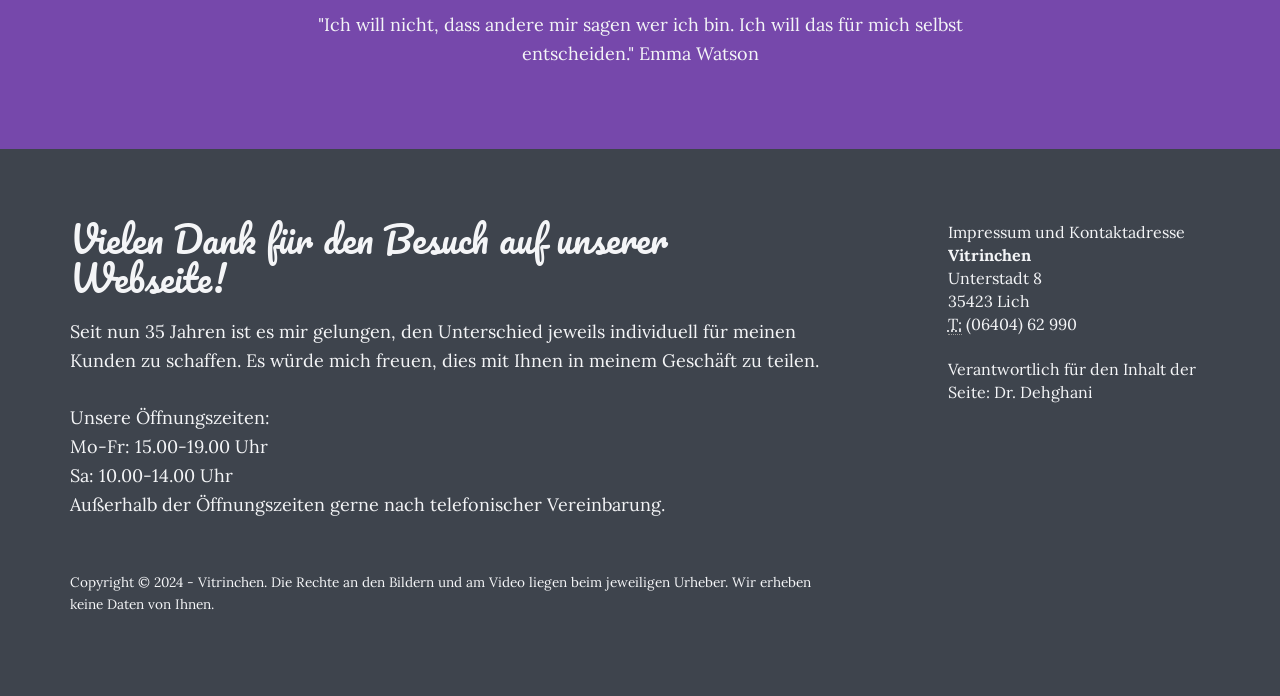
==== commit 53d1aef7: "update" ====
--- a/index.html
+++ b/index.html
@@ -94,7 +94,7 @@
         </nav>
 
         <header class="intro-img intro-dark-bg" style="
-        background-image: url('assets/img/xmas5.jpeg');
+        background-image: url('assets/img/xmas7.jpeg');
         background-size: cover;
         background-position: center center;
         height: 100vh;
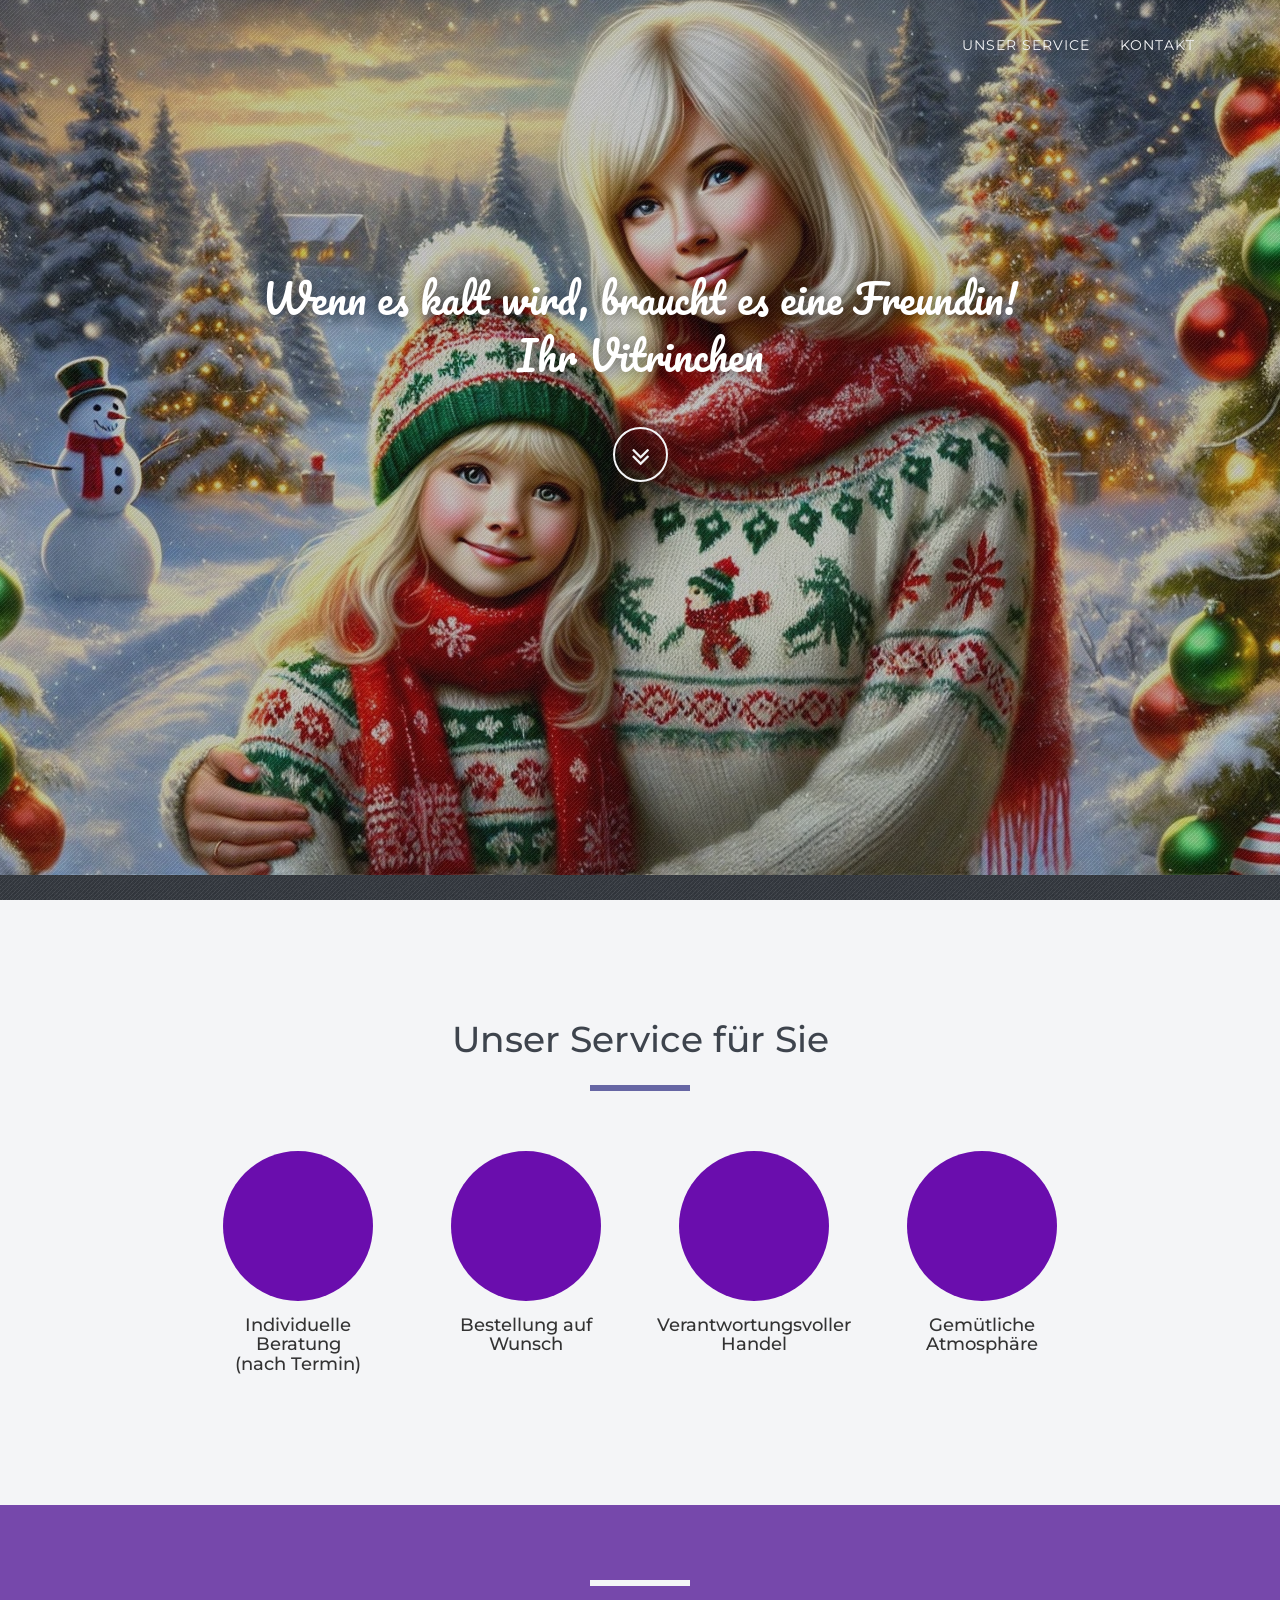
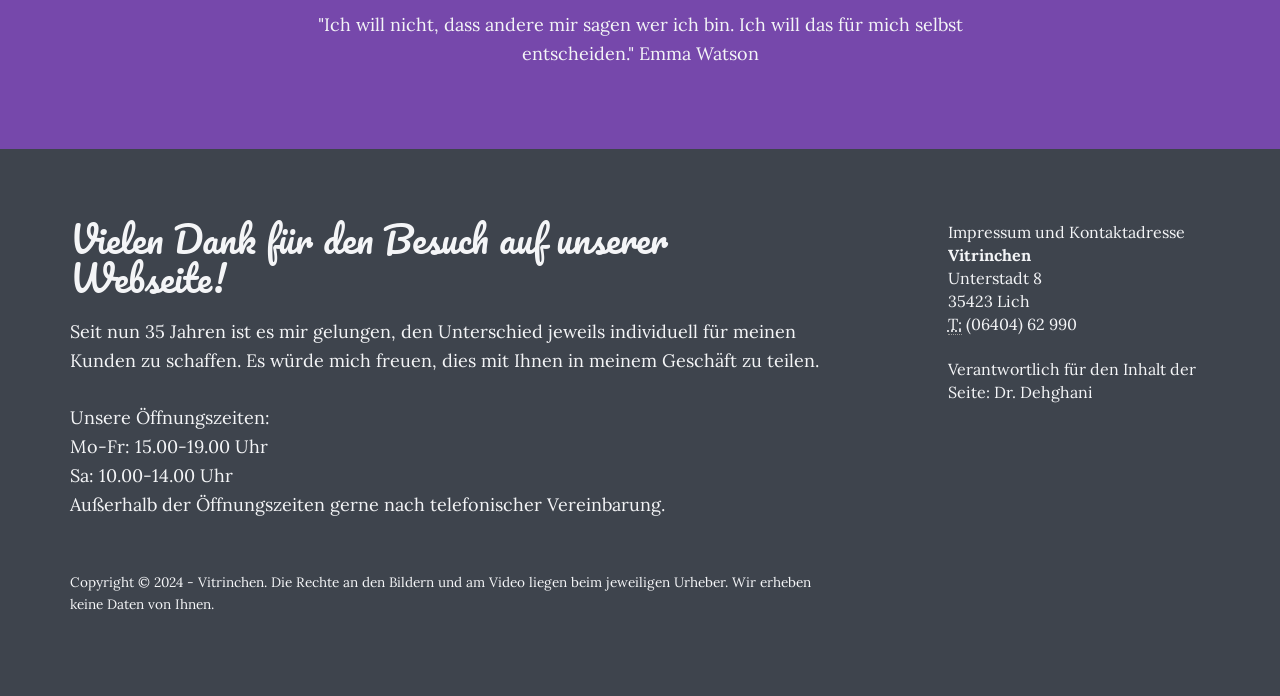
==== commit 1ad029fe: "update" ====
--- a/index.html
+++ b/index.html
@@ -94,7 +94,7 @@
         </nav>
 
         <header class="intro-img intro-dark-bg" style="
-        background-image: url('assets/img/xmas7.jpeg');
+        background-image: url('assets/img/xmas8.jpeg');
         background-size: cover;
         background-position: center center;
         height: 100vh;
@@ -266,3 +266,4 @@
 </body>
 
 </html>
+
